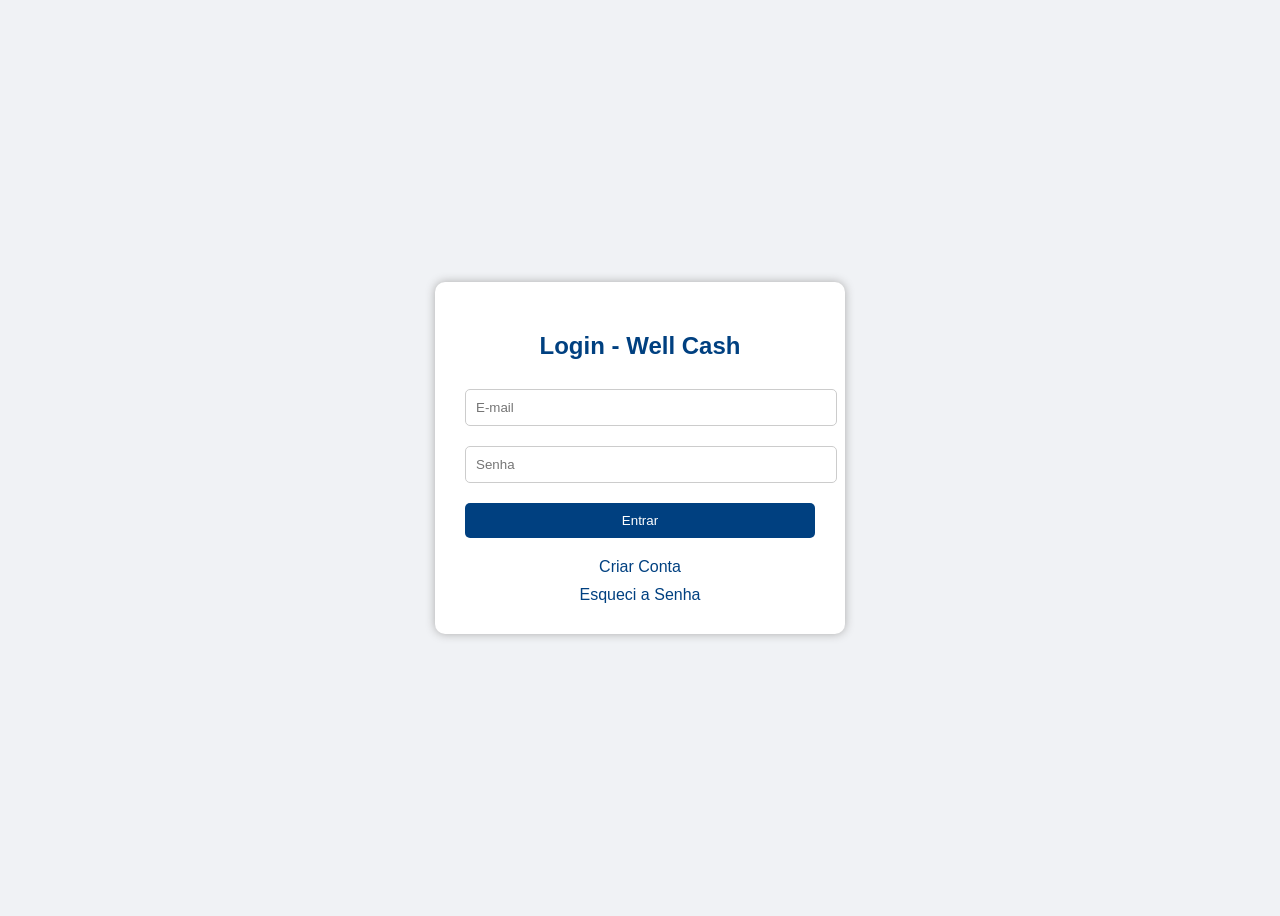
==== login.html @ 2a247fde "Add files via upload" ====
<!-- login.html -->
<!DOCTYPE html>
<html lang="pt-br">
<head>
  <meta charset="UTF-8" />
  <meta name="viewport" content="width=device-width, initial-scale=1" />
  <title>Login - Well Cash</title>
  <style>
    body {
      font-family: Arial, sans-serif;
      background: #f0f2f5;
      display: flex;
      justify-content: center;
      align-items: center;
      height: 100vh;
    }
    .container {
      background: white;
      padding: 30px;
      border-radius: 10px;
      box-shadow: 0 0 10px #aaa;
      width: 100%;
      max-width: 350px;
    }
    h2 { text-align: center; color: #004080; }
    input, button {
      width: 100%;
      padding: 10px;
      margin: 10px 0;
      border-radius: 5px;
      border: 1px solid #ccc;
    }
    button {
      background-color: #004080;
      color: white;
      border: none;
    }
    .links a {
      display: block;
      text-align: center;
      margin-top: 10px;
      color: #004080;
      text-decoration: none;
    }
  </style>
</head>
<body>
  <div class="container">
    <h2>Login - Well Cash</h2>
    <form onsubmit="login(event)">
      <input type="email" id="email" placeholder="E-mail" required />
      <input type="password" id="senha" placeholder="Senha" required />
      <button type="submit">Entrar</button>
    </form>
    <div class="links">
      <a href="cadastro.html">Criar Conta</a>
      <a href="recuperar.html">Esqueci a Senha</a>
    </div>
  </div>

  <script>
    function login(e) {
      e.preventDefault();
      const email = document.getElementById('email').value;
      const senha = document.getElementById('senha').value;

      const usuarios = JSON.parse(localStorage.getItem("usuarios")) || [];
      const usuario = usuarios.find(u => u.email === email && u.senha === senha);

      if (usuario) {
        localStorage.setItem("usuarioLogado", JSON.stringify(usuario));
        window.location.href = "index.html";
      } else {
        alert("E-mail ou senha incorretos.");
      }
    }
  </script>
</body>
</html>
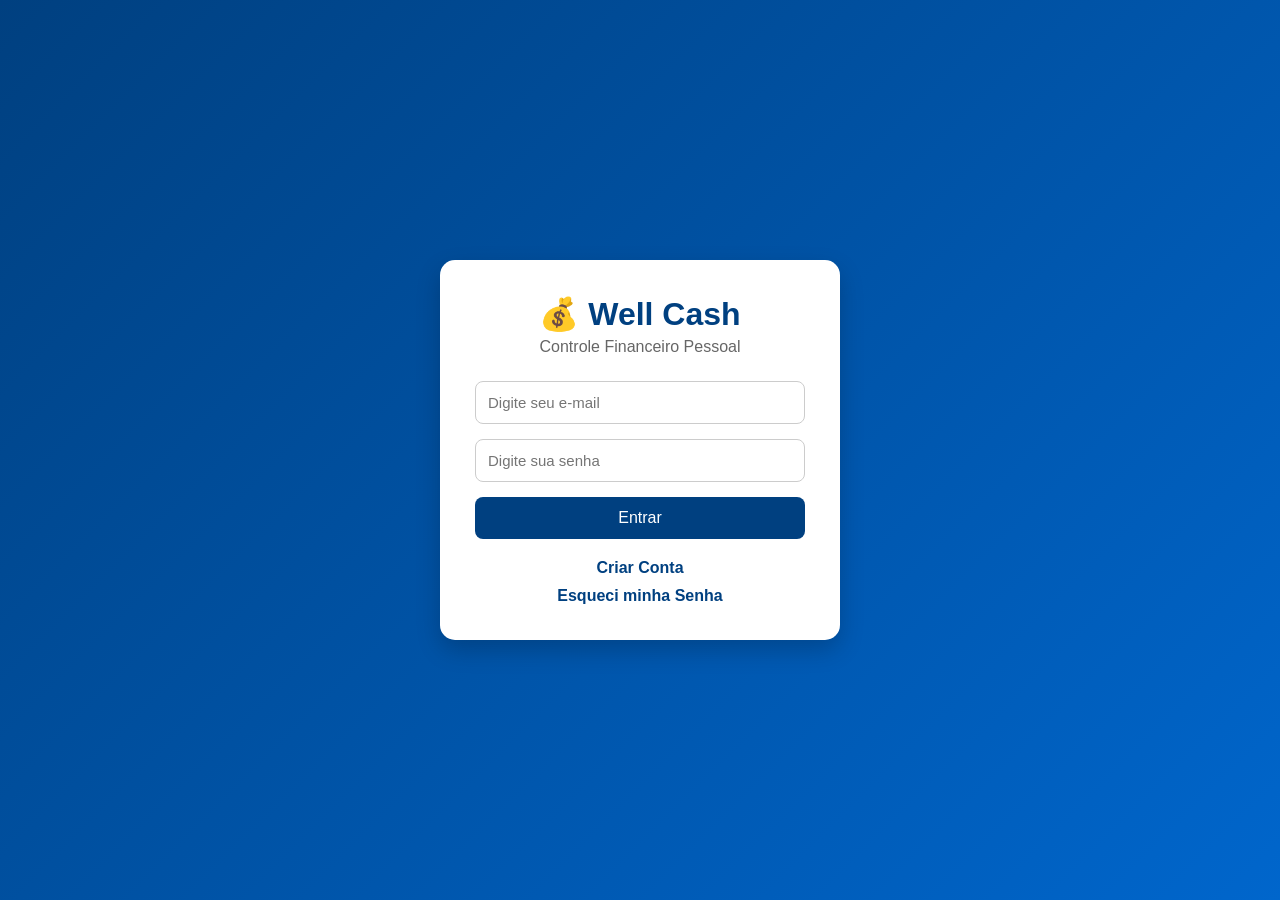
==== commit 3cbe9d02: "Revamp login.html with new styles and error display Updated the login page with a new design and imp" ====
--- a/login.html
+++ b/login.html
@@ -1,79 +1,196 @@
-<!-- login.html -->
 <!DOCTYPE html>
-<html lang="pt-br">
+<html lang="pt-BR">
 <head>
-  <meta charset="UTF-8" />
-  <meta name="viewport" content="width=device-width, initial-scale=1" />
-  <title>Login - Well Cash</title>
-  <style>
-    body {
-      font-family: Arial, sans-serif;
-      background: #f0f2f5;
-      display: flex;
-      justify-content: center;
-      align-items: center;
-      height: 100vh;
-    }
-    .container {
-      background: white;
-      padding: 30px;
-      border-radius: 10px;
-      box-shadow: 0 0 10px #aaa;
-      width: 100%;
-      max-width: 350px;
-    }
-    h2 { text-align: center; color: #004080; }
-    input, button {
-      width: 100%;
-      padding: 10px;
-      margin: 10px 0;
-      border-radius: 5px;
-      border: 1px solid #ccc;
-    }
-    button {
-      background-color: #004080;
-      color: white;
-      border: none;
-    }
-    .links a {
-      display: block;
-      text-align: center;
-      margin-top: 10px;
-      color: #004080;
-      text-decoration: none;
-    }
-  </style>
+<meta charset="UTF-8">
+<meta name="viewport" content="width=device-width, initial-scale=1.0">
+
+<title>Login - Well Cash</title>
+
+<style>
+
+*{
+    margin:0;
+    padding:0;
+    box-sizing:border-box;
+}
+
+body{
+    font-family:Arial, Helvetica, sans-serif;
+    background:linear-gradient(135deg,#004080,#0066cc);
+    height:100vh;
+    display:flex;
+    justify-content:center;
+    align-items:center;
+}
+
+.container{
+    background:white;
+    width:100%;
+    max-width:400px;
+    padding:35px;
+    border-radius:15px;
+    box-shadow:0 10px 25px rgba(0,0,0,.2);
+}
+
+.logo{
+    text-align:center;
+    margin-bottom:25px;
+}
+
+.logo h1{
+    color:#004080;
+    margin-bottom:5px;
+}
+
+.logo p{
+    color:#666;
+}
+
+input{
+    width:100%;
+    padding:12px;
+    margin-bottom:15px;
+    border:1px solid #ccc;
+    border-radius:8px;
+    font-size:15px;
+}
+
+button{
+    width:100%;
+    padding:12px;
+    border:none;
+    border-radius:8px;
+    background:#004080;
+    color:white;
+    font-size:16px;
+    cursor:pointer;
+    transition:.3s;
+}
+
+button:hover{
+    background:#003366;
+}
+
+.links{
+    margin-top:20px;
+    text-align:center;
+}
+
+.links a{
+    display:block;
+    margin-top:10px;
+    color:#004080;
+    text-decoration:none;
+    font-weight:bold;
+}
+
+.links a:hover{
+    text-decoration:underline;
+}
+
+.erro{
+    color:red;
+    text-align:center;
+    margin-bottom:10px;
+    display:none;
+}
+
+</style>
+
 </head>
 <body>
-  <div class="container">
-    <h2>Login - Well Cash</h2>
-    <form onsubmit="login(event)">
-      <input type="email" id="email" placeholder="E-mail" required />
-      <input type="password" id="senha" placeholder="Senha" required />
-      <button type="submit">Entrar</button>
+
+<div class="container">
+
+    <div class="logo">
+        <h1>💰 Well Cash</h1>
+        <p>Controle Financeiro Pessoal</p>
+    </div>
+
+    <div id="erro" class="erro">
+        E-mail ou senha inválidos.
+    </div>
+
+    <form id="form-login">
+
+        <input
+        type="email"
+        id="email"
+        placeholder="Digite seu e-mail"
+        required>
+
+        <input
+        type="password"
+        id="senha"
+        placeholder="Digite sua senha"
+        required>
+
+        <button type="submit">
+            Entrar
+        </button>
+
     </form>
+
     <div class="links">
-      <a href="cadastro.html">Criar Conta</a>
-      <a href="recuperar.html">Esqueci a Senha</a>
+
+        <a href="cadastro.html">
+            Criar Conta
+        </a>
+
+        <a href="recuperar.html">
+            Esqueci minha Senha
+        </a>
+
     </div>
-  </div>
 
-  <script>
-    function login(e) {
-      e.preventDefault();
-      const email = document.getElementById('email').value;
-      const senha = document.getElementById('senha').value;
+</div>
 
-      const usuarios = JSON.parse(localStorage.getItem("usuarios")) || [];
-      const usuario = usuarios.find(u => u.email === email && u.senha === senha);
+<script>
 
-      if (usuario) {
-        localStorage.setItem("usuarioLogado", JSON.stringify(usuario));
-        window.location.href = "index.html";
-      } else {
-        alert("E-mail ou senha incorretos.");
-      }
+document
+.getElementById("form-login")
+.addEventListener("submit", function(e){
+
+    e.preventDefault();
+
+    const email =
+        document.getElementById("email").value;
+
+    const senha =
+        document.getElementById("senha").value;
+
+    const usuarios =
+        JSON.parse(
+            localStorage.getItem("usuarios")
+        ) || [];
+
+    const usuario =
+        usuarios.find(u =>
+            u.email === email &&
+            u.senha === senha
+        );
+
+    if(usuario){
+
+        localStorage.setItem(
+            "usuarioLogado",
+            JSON.stringify(usuario)
+        );
+
+        window.location.href =
+            "index.html";
+
+    }else{
+
+        document
+        .getElementById("erro")
+        .style.display = "block";
+
     }
-  </script>
+
+});
+
+</script>
+
 </body>
 </html>
